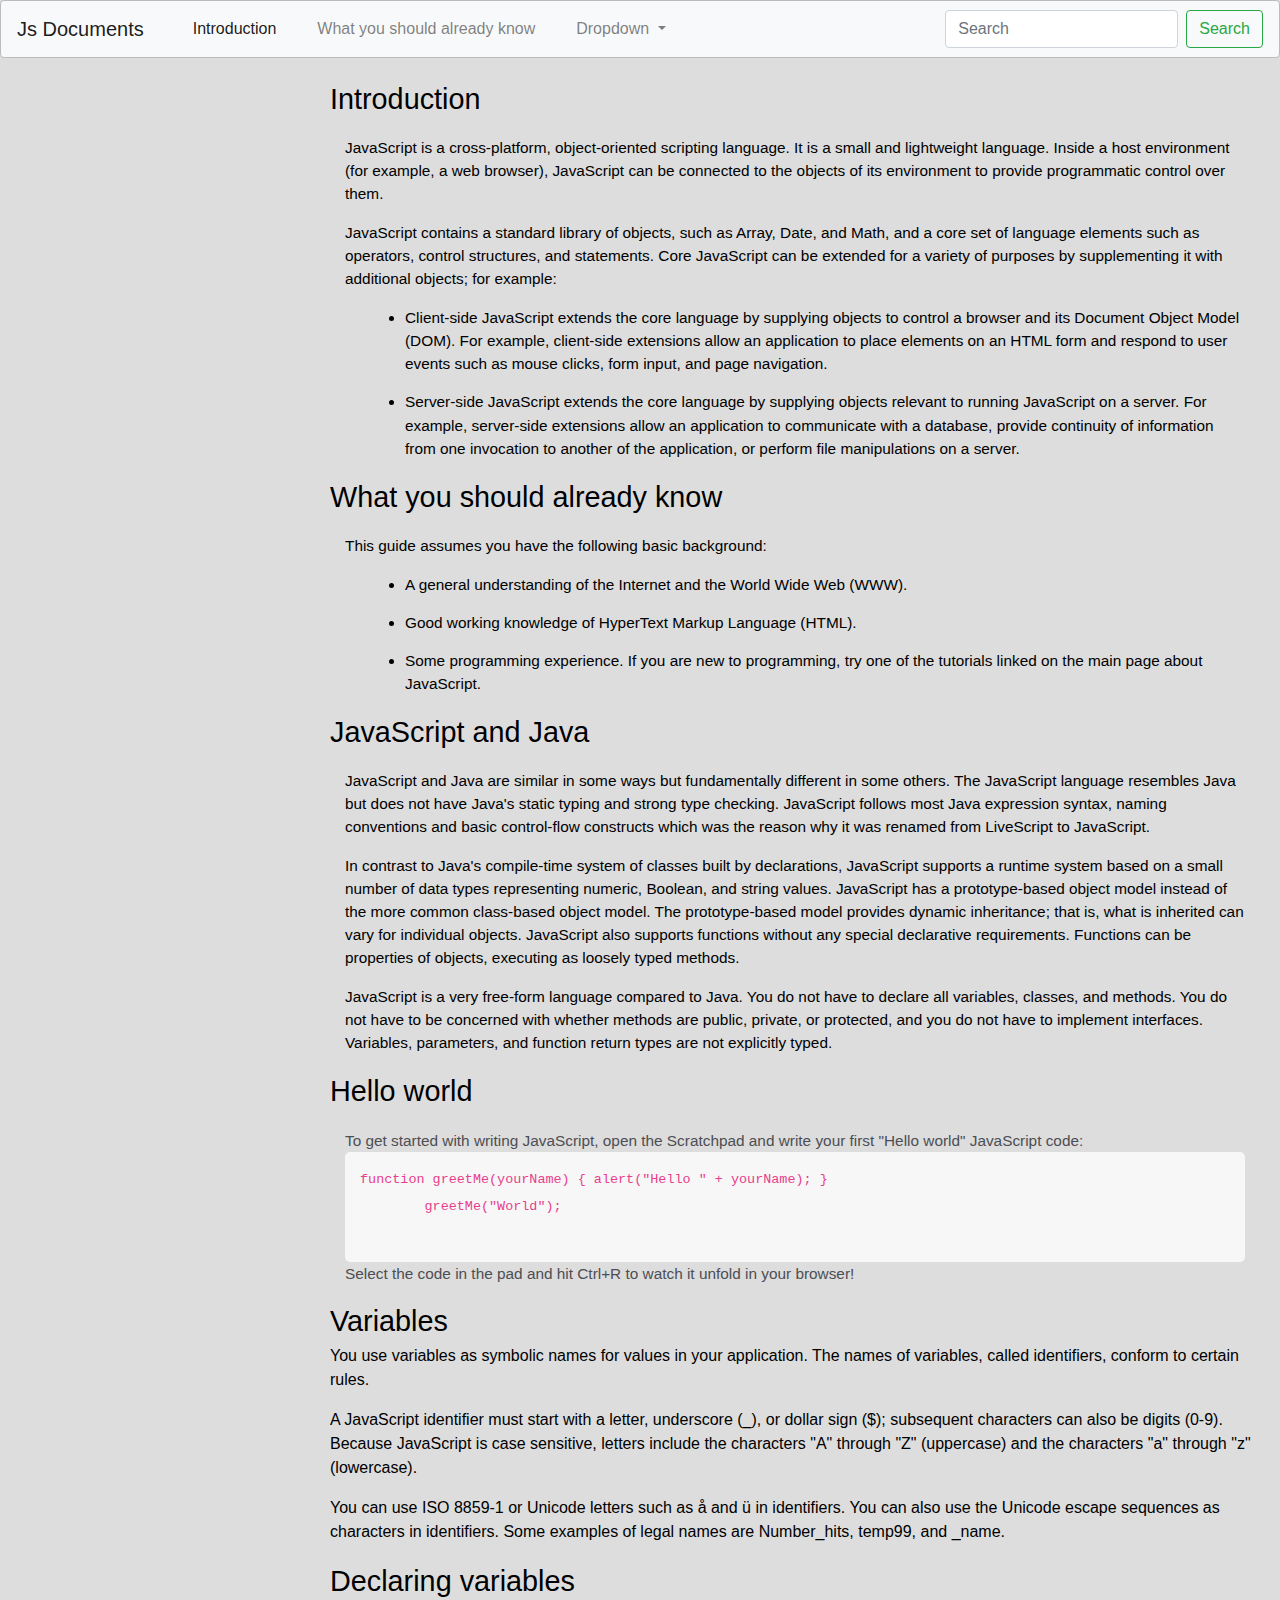
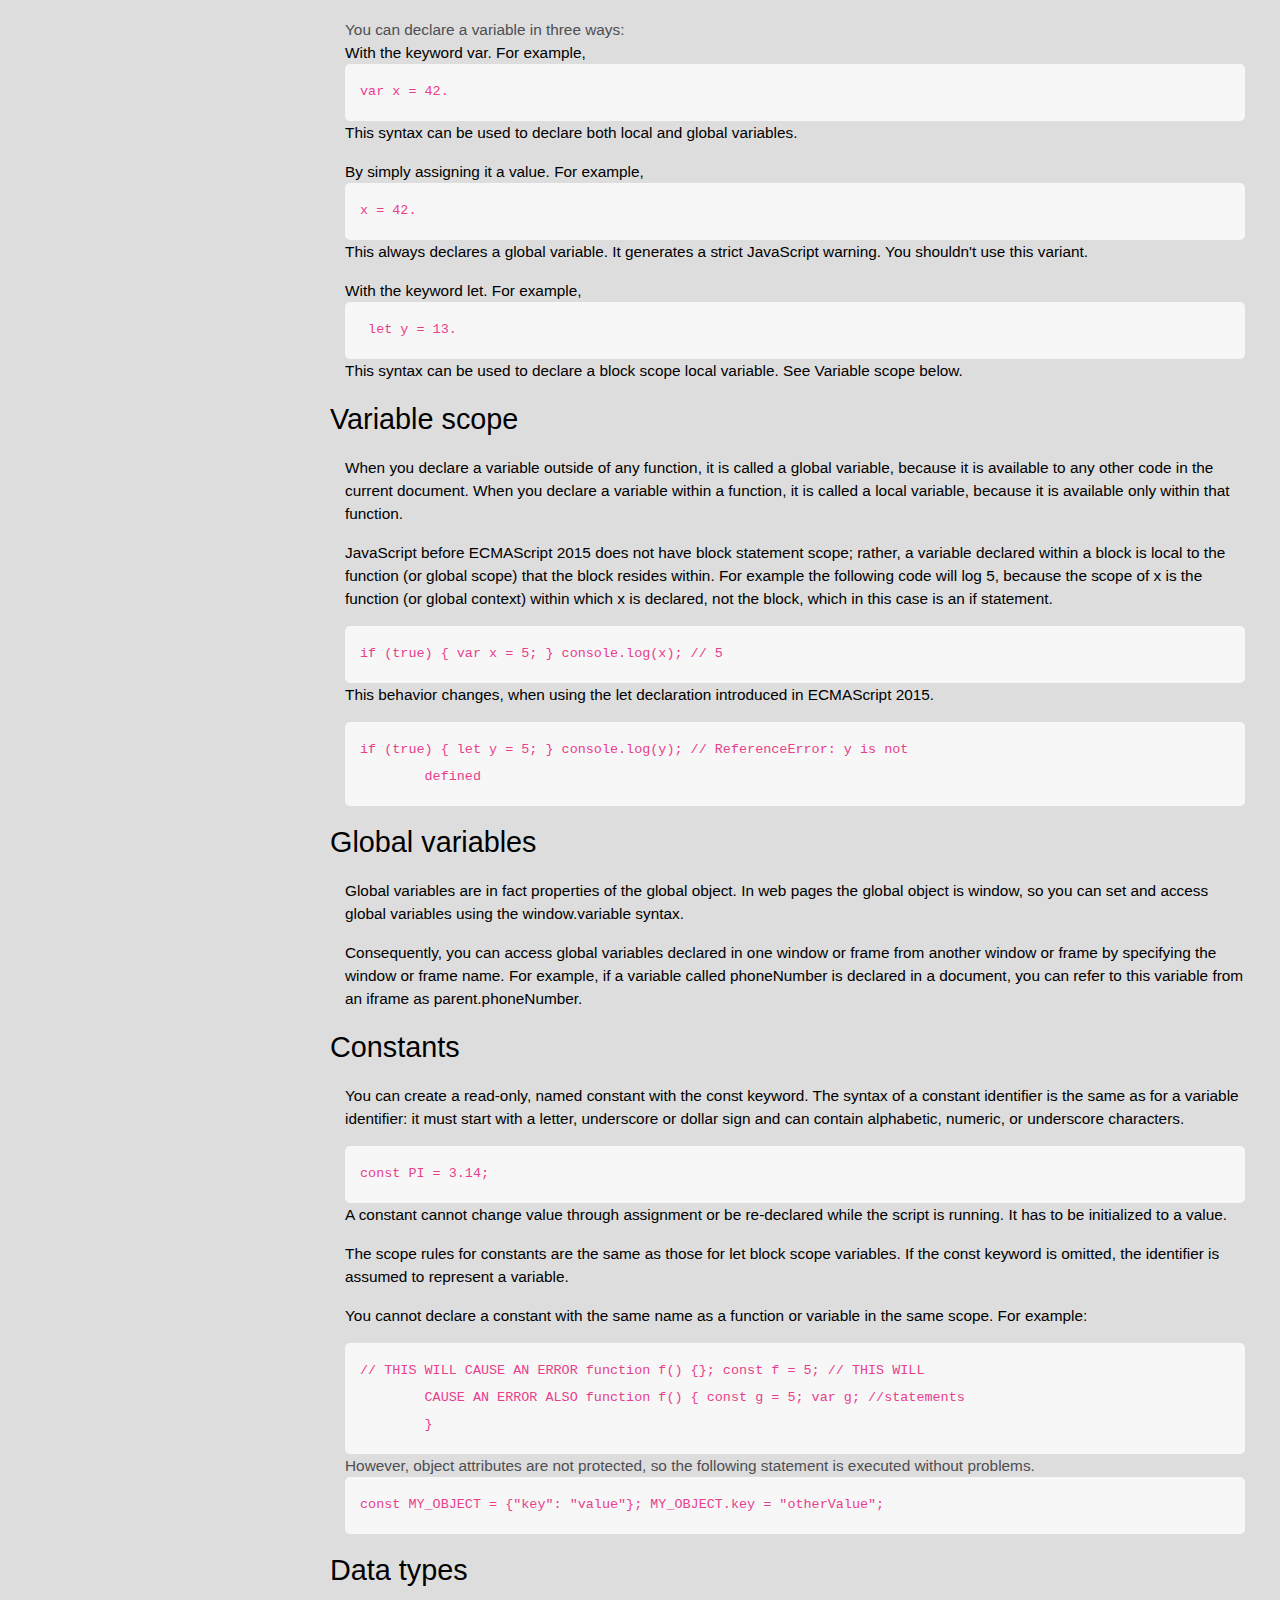
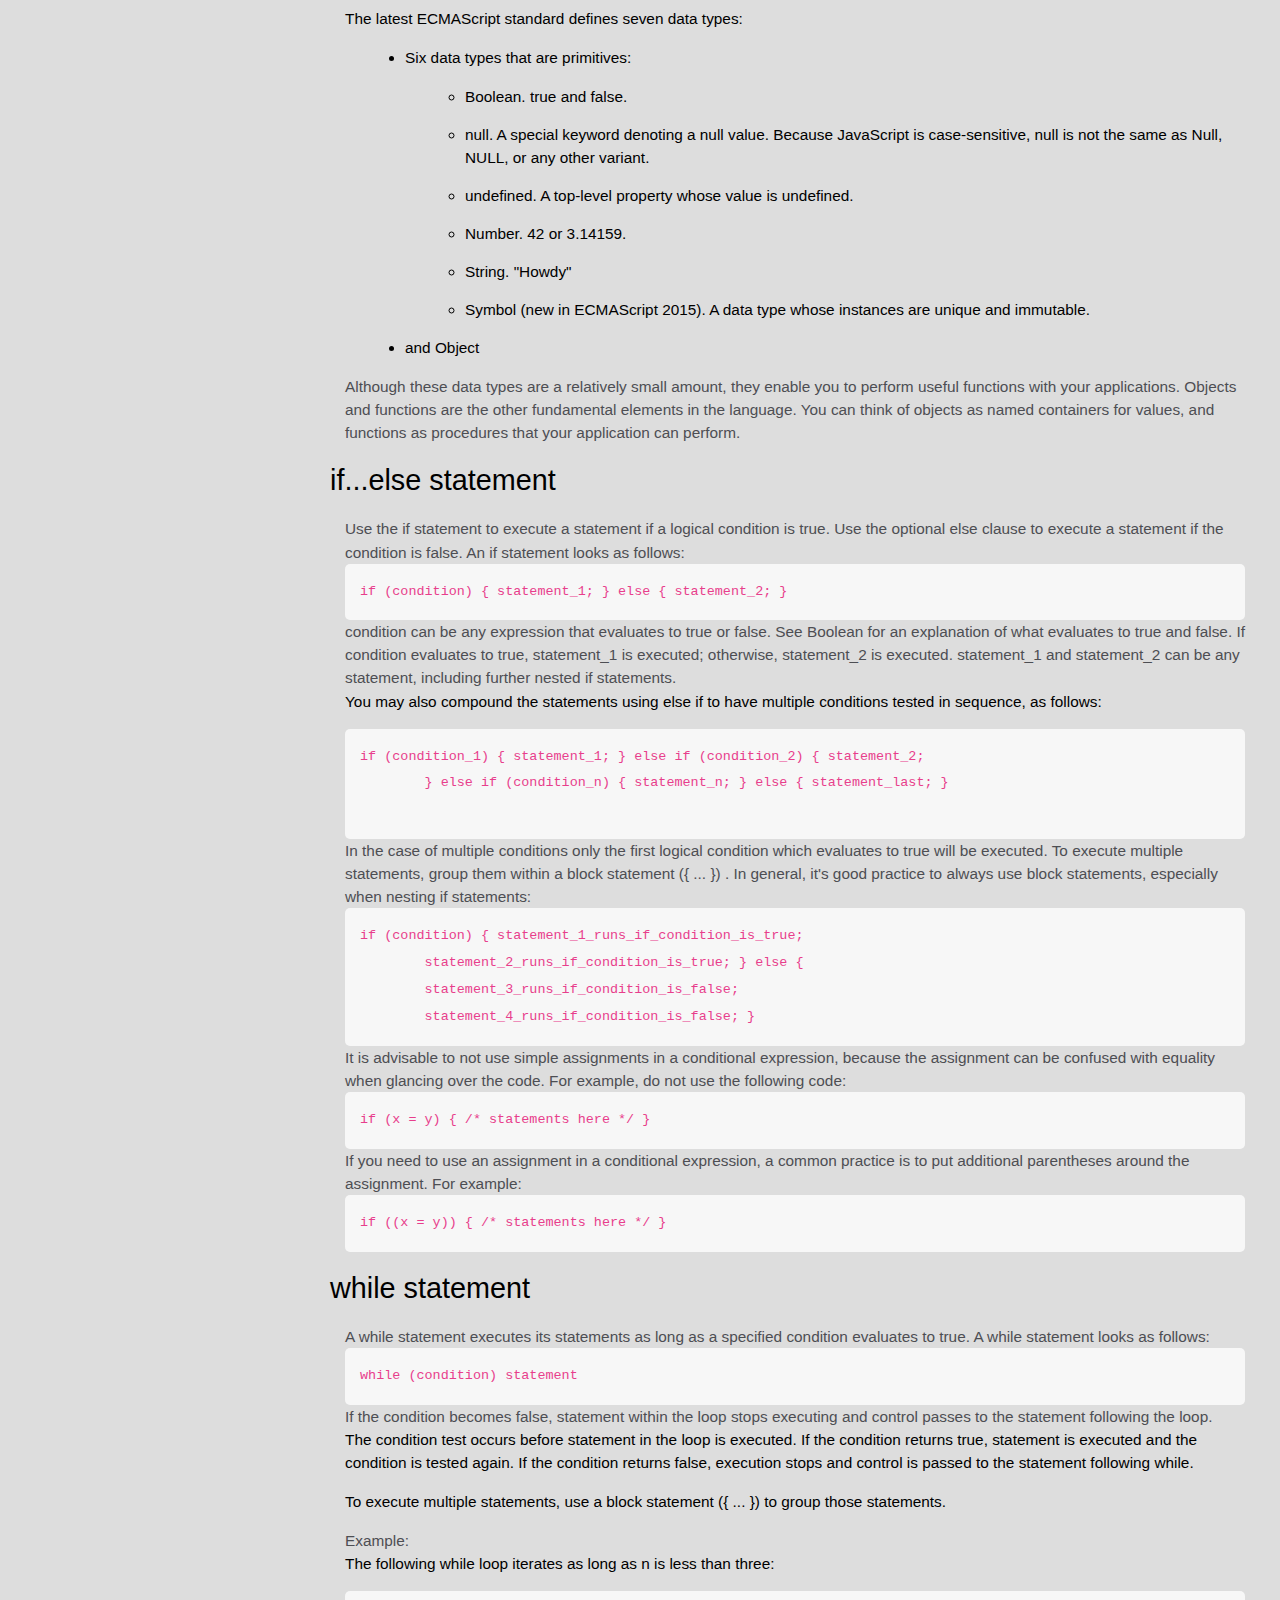
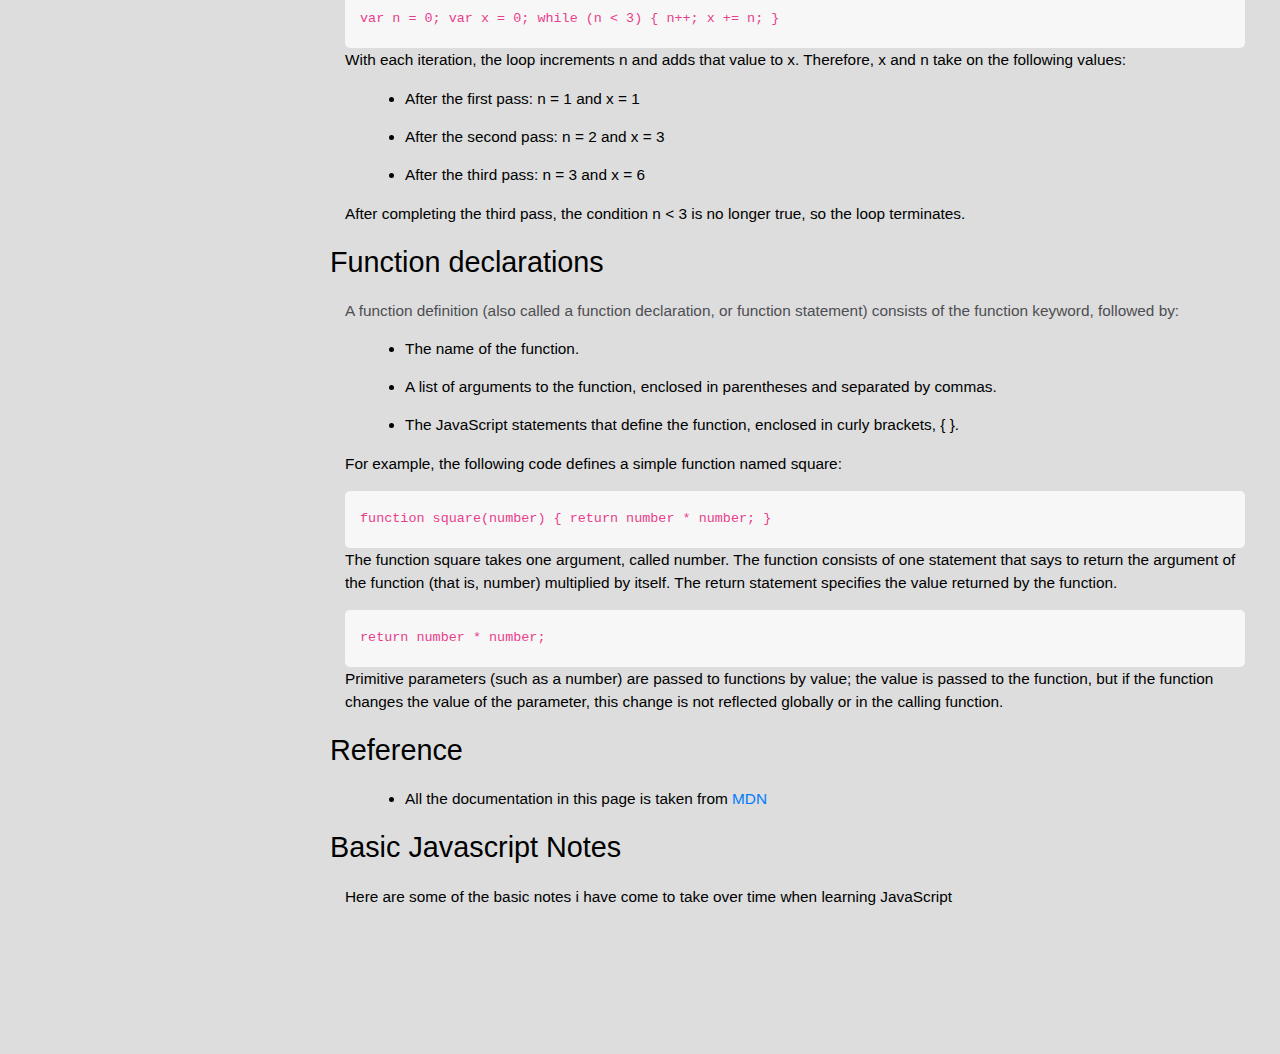
==== index.html @ ac992812 "Rename Jshtml.html to index.html" ====
<!DOCTYPE html>
<html>
<head>
	<title></title>
	
  <link rel="stylesheet" href="https://stackpath.bootstrapcdn.com/bootstrap/4.3.1/css/bootstrap.min.css" integrity="sha384-ggOyR0iXCbMQv3Xipma34MD+dH/1fQ784/j6cY/iJTQUOhcWr7x9JvoRxT2MZw1T" crossorigin="anonymous">
  <link rel="stylesheet" type="text/css" href="Jscss.css">
</head>
<body>
<nav class="navbar navbar-expand-lg navbar-light bg-light">
  <a class="navbar-brand" href="#">Js Documents</a>
  <button class="navbar-toggler" type="button" data-toggle="collapse" data-target="#navbarSupportedContent" aria-controls="navbarSupportedContent" aria-expanded="false" aria-label="Toggle navigation">
    <span class="navbar-toggler-icon"></span>
  </button>

  <div class="collapse navbar-collapse" id="navbarSupportedContent">
    <ul class="navbar-nav mr-auto">
      <li class="nav-item active">
        <a class="nav-link" href="#Introduction">Introduction <span class="sr-only">(current)</span></a>
      </li>
      <li class="nav-item">
        <a class="nav-link" href="#What_you_should_already_know">What you should already know</a>
      </li>
      <li class="nav-item dropdown">
        <a class="nav-link dropdown-toggle" href="#" id="navbarDropdown" role="button" data-toggle="dropdown" aria-haspopup="true" aria-expanded="false">
          Dropdown
        </a>
        <div class="dropdown-menu" aria-labelledby="navbarDropdown">
          <a class="nav-link" href="#JavaScript_and_Java">JavaScript and Java</a>
          <a class="nav-link" href="#Hello_world">Hello world</a>
          <a class="nav-link" href="#Variables">Variables</a>
          <a class="nav-link" href="#Declaring_variables">Declaring variables</a>
          <a class="nav-link" href="#Variable_scope">Variable scope</a>
          <a class="nav-link" href="#Global_variables">Global variables</a>
          <a class="nav-link" href="#Constants">Constants</a>
          <a class="nav-link" href="#Data_types">Data types</a>
          <a class="nav-link" href="#if...else_statement">if...else statement</a>
          <a class="nav-link" href="#while_statement">While statement</a>
          <a class="nav-link" href="#Function_declarations"
          >Function declarations</a
          >
          <a class="nav-link" href="#Reference">Reference</a>
          <div class="dropdown-divider"></div>
          <a class="dropdown-item" href="Js_Notes">Basic Js Notes</a>
        </div>
      </li>
      <!-- <li class="nav-item">
        <a class="nav-link disabled" href="#" tabindex="-1" aria-disabled="true">Disabled</a>
      </li> -->
    </ul>
    <form class="form-inline my-2 my-lg-0">
      <input class="form-control mr-sm-2" type="search" placeholder="Search" aria-label="Search">
      <button class="btn btn-outline-success my-2 my-sm-0" type="submit">Search</button>
    </form>
  </div>
</nav>
<main id="main-doc">
  <section class="main-section" id="Introduction">
    <header>Introduction</header>
    <article>
      <p>
        JavaScript is a cross-platform, object-oriented scripting language. It
        is a small and lightweight language. Inside a host environment (for
        example, a web browser), JavaScript can be connected to the objects of
        its environment to provide programmatic control over them.
      </p>

      <p>
        JavaScript contains a standard library of objects, such as Array, Date,
        and Math, and a core set of language elements such as operators, control
        structures, and statements. Core JavaScript can be extended for a
        variety of purposes by supplementing it with additional objects; for
        example:
      </p>
      <ul>
        <li>
          Client-side JavaScript extends the core language by supplying objects
          to control a browser and its Document Object Model (DOM). For example,
          client-side extensions allow an application to place elements on an
          HTML form and respond to user events such as mouse clicks, form input,
          and page navigation.
        </li>
        <li>
          Server-side JavaScript extends the core language by supplying objects
          relevant to running JavaScript on a server. For example, server-side
          extensions allow an application to communicate with a database,
          provide continuity of information from one invocation to another of
          the application, or perform file manipulations on a server.
        </li>
      </ul>
    </article>
  </section>
  <section class="main-section" id="What_you_should_already_know">
    <header>What you should already know</header>
    <article>
      <p>This guide assumes you have the following basic background:</p>

      <ul>
        <li>
          A general understanding of the Internet and the World Wide Web (WWW).
        </li>
        <li>Good working knowledge of HyperText Markup Language (HTML).</li>
        <li>
          Some programming experience. If you are new to programming, try one of
          the tutorials linked on the main page about JavaScript.
        </li>
      </ul>
    </article>
  </section>
  <section class="main-section" id="JavaScript_and_Java">
    <header>JavaScript and Java</header>
    <article>
      <p>
        JavaScript and Java are similar in some ways but fundamentally different
        in some others. The JavaScript language resembles Java but does not have
        Java's static typing and strong type checking. JavaScript follows most
        Java expression syntax, naming conventions and basic control-flow
        constructs which was the reason why it was renamed from LiveScript to
        JavaScript.
      </p>

      <p>
        In contrast to Java's compile-time system of classes built by
        declarations, JavaScript supports a runtime system based on a small
        number of data types representing numeric, Boolean, and string values.
        JavaScript has a prototype-based object model instead of the more common
        class-based object model. The prototype-based model provides dynamic
        inheritance; that is, what is inherited can vary for individual objects.
        JavaScript also supports functions without any special declarative
        requirements. Functions can be properties of objects, executing as
        loosely typed methods.
      </p>
      <p>
        JavaScript is a very free-form language compared to Java. You do not
        have to declare all variables, classes, and methods. You do not have to
        be concerned with whether methods are public, private, or protected, and
        you do not have to implement interfaces. Variables, parameters, and
        function return types are not explicitly typed.
      </p>
    </article>
  </section>
  <section class="main-section" id="Hello_world">
    <header>Hello world</header>
    <article>
      To get started with writing JavaScript, open the Scratchpad and write your
      first "Hello world" JavaScript code:
      <code
        >function greetMe(yourName) { alert("Hello " + yourName); }
        greetMe("World");
      </code>

      Select the code in the pad and hit Ctrl+R to watch it unfold in your
      browser!
    </article>
  </section>
  <section class="main-section" id="Variables">
    <header>Variables</header>
    <p>
      You use variables as symbolic names for values in your application. The
      names of variables, called identifiers, conform to certain rules.
    </p>
    <p>
      A JavaScript identifier must start with a letter, underscore (_), or
      dollar sign ($); subsequent characters can also be digits (0-9). Because
      JavaScript is case sensitive, letters include the characters "A" through
      "Z" (uppercase) and the characters "a" through "z" (lowercase).
    </p>
    <p>
      You can use ISO 8859-1 or Unicode letters such as å and ü in identifiers.
      You can also use the Unicode escape sequences as characters in
      identifiers. Some examples of legal names are Number_hits, temp99, and
      _name.
    </p>
  </section>
  <section class="main-section" id="Declaring_variables">
    <header>Declaring variables</header>
    <article>
      You can declare a variable in three ways:
      <p>
        With the keyword var. For example, <code>var x = 42.</code> This syntax
        can be used to declare both local and global variables.
      </p>
      <p>
        By simply assigning it a value. For example, <code>x = 42.</code> This
        always declares a global variable. It generates a strict JavaScript
        warning. You shouldn't use this variant.
      </p>
      <p>
        With the keyword let. For example,<code> let y = 13.</code> This syntax
        can be used to declare a block scope local variable. See Variable scope
        below.
      </p>
    </article>
  </section>
  <section class="main-section" id="Variable_scope">
    <header>Variable scope</header>
    <article>
      <p>
        When you declare a variable outside of any function, it is called a
        global variable, because it is available to any other code in the
        current document. When you declare a variable within a function, it is
        called a local variable, because it is available only within that
        function.
      </p>

      <p>
        JavaScript before ECMAScript 2015 does not have block statement scope;
        rather, a variable declared within a block is local to the function (or
        global scope) that the block resides within. For example the following
        code will log 5, because the scope of x is the function (or global
        context) within which x is declared, not the block, which in this case
        is an if statement.
      </p>
      <code>if (true) { var x = 5; } console.log(x); // 5</code>
      <p>
        This behavior changes, when using the let declaration introduced in
        ECMAScript 2015.
      </p>

      <code
        >if (true) { let y = 5; } console.log(y); // ReferenceError: y is not
        defined</code
      >
    </article>
  </section>
  <section class="main-section" id="Global_variables">
    <header>Global variables</header>
    <article>
      <p>
        Global variables are in fact properties of the global object. In web
        pages the global object is window, so you can set and access global
        variables using the window.variable syntax.
      </p>

      <p>
        Consequently, you can access global variables declared in one window or
        frame from another window or frame by specifying the window or frame
        name. For example, if a variable called phoneNumber is declared in a
        document, you can refer to this variable from an iframe as
        parent.phoneNumber.
      </p>
    </article>
  </section>
  <section class="main-section" id="Constants">
    <header>Constants</header>
    <article>
      <p>
        You can create a read-only, named constant with the const keyword. The
        syntax of a constant identifier is the same as for a variable
        identifier: it must start with a letter, underscore or dollar sign and
        can contain alphabetic, numeric, or underscore characters.
      </p>

      <code>const PI = 3.14;</code>
      <p>
        A constant cannot change value through assignment or be re-declared
        while the script is running. It has to be initialized to a value.
      </p>

      <p>
        The scope rules for constants are the same as those for let block scope
        variables. If the const keyword is omitted, the identifier is assumed to
        represent a variable.
      </p>

      <p>
        You cannot declare a constant with the same name as a function or
        variable in the same scope. For example:
      </p>

      <code
        >// THIS WILL CAUSE AN ERROR function f() {}; const f = 5; // THIS WILL
        CAUSE AN ERROR ALSO function f() { const g = 5; var g; //statements
        }</code
      >
      However, object attributes are not protected, so the following statement
      is executed without problems.
      <code
        >const MY_OBJECT = {"key": "value"}; MY_OBJECT.key = "otherValue";</code
      >
    </article>
  </section>
  <section class="main-section" id="Data_types">
    <header>Data types</header>
    <article>
      <p>The latest ECMAScript standard defines seven data types:</p>
      <ul>
        <li>
          <p>Six data types that are primitives:</p>
          <ul>
            <li>Boolean. true and false.</li>
            <li>
              null. A special keyword denoting a null value. Because JavaScript
              is case-sensitive, null is not the same as Null, NULL, or any
              other variant.
            </li>
            <li>undefined. A top-level property whose value is undefined.</li>
            <li>Number. 42 or 3.14159.</li>
            <li>String. "Howdy"</li>
            <li>
              Symbol (new in ECMAScript 2015). A data type whose instances are
              unique and immutable.
            </li>
          </ul>
        </li>

        <li>and Object</li>
      </ul>
      Although these data types are a relatively small amount, they enable you
      to perform useful functions with your applications. Objects and functions
      are the other fundamental elements in the language. You can think of
      objects as named containers for values, and functions as procedures that
      your application can perform.
    </article>
  </section>
  <section class="main-section" id="if...else_statement">
    <header>if...else statement</header>
    <article>
      Use the if statement to execute a statement if a logical condition is
      true. Use the optional else clause to execute a statement if the condition
      is false. An if statement looks as follows:

      <code>if (condition) { statement_1; } else { statement_2; }</code>
      condition can be any expression that evaluates to true or false. See
      Boolean for an explanation of what evaluates to true and false. If
      condition evaluates to true, statement_1 is executed; otherwise,
      statement_2 is executed. statement_1 and statement_2 can be any statement,
      including further nested if statements.
      <p>
        You may also compound the statements using else if to have multiple
        conditions tested in sequence, as follows:
      </p>
      <code
        >if (condition_1) { statement_1; } else if (condition_2) { statement_2;
        } else if (condition_n) { statement_n; } else { statement_last; }
      </code>
      In the case of multiple conditions only the first logical condition which
      evaluates to true will be executed. To execute multiple statements, group
      them within a block statement ({ ... }) . In general, it's good practice
      to always use block statements, especially when nesting if statements:

      <code
        >if (condition) { statement_1_runs_if_condition_is_true;
        statement_2_runs_if_condition_is_true; } else {
        statement_3_runs_if_condition_is_false;
        statement_4_runs_if_condition_is_false; }</code
      >
      It is advisable to not use simple assignments in a conditional expression,
      because the assignment can be confused with equality when glancing over
      the code. For example, do not use the following code:
      <code>if (x = y) { /* statements here */ }</code> If you need to use an
      assignment in a conditional expression, a common practice is to put
      additional parentheses around the assignment. For example:

      <code>if ((x = y)) { /* statements here */ }</code>
    </article>
  </section>
  <section class="main-section" id="while_statement">
    <header>while statement</header>
    <article>
      A while statement executes its statements as long as a specified condition
      evaluates to true. A while statement looks as follows:

      <code>while (condition) statement</code> If the condition becomes false,
      statement within the loop stops executing and control passes to the
      statement following the loop.

      <p>
        The condition test occurs before statement in the loop is executed. If
        the condition returns true, statement is executed and the condition is
        tested again. If the condition returns false, execution stops and
        control is passed to the statement following while.
      </p>

      <p>
        To execute multiple statements, use a block statement ({ ... }) to group
        those statements.
      </p>

      Example:

      <p>The following while loop iterates as long as n is less than three:</p>

      <code>var n = 0; var x = 0; while (n &lt; 3) { n++; x += n; }</code>
      <p>
        With each iteration, the loop increments n and adds that value to x.
        Therefore, x and n take on the following values:
      </p>

      <ul>
        <li>After the first pass: n = 1 and x = 1</li>
        <li>After the second pass: n = 2 and x = 3</li>
        <li>After the third pass: n = 3 and x = 6</li>
      </ul>
      <p>
        After completing the third pass, the condition n &lt; 3 is no longer
        true, so the loop terminates.
      </p>
    </article>
  </section>
  <section class="main-section" id="Function_declarations">
    <header>Function declarations</header>
    <article>
      A function definition (also called a function declaration, or function
      statement) consists of the function keyword, followed by:

      <ul>
        <li>The name of the function.</li>
        <li>
          A list of arguments to the function, enclosed in parentheses and
          separated by commas.
        </li>
        <li>
          The JavaScript statements that define the function, enclosed in curly
          brackets, { }.
        </li>
      </ul>
      <p>
        For example, the following code defines a simple function named square:
      </p>

      <code>function square(number) { return number * number; }</code>
      <p>
        The function square takes one argument, called number. The function
        consists of one statement that says to return the argument of the
        function (that is, number) multiplied by itself. The return statement
        specifies the value returned by the function.
      </p>
      <code>return number * number;</code>
      <p>
        Primitive parameters (such as a number) are passed to functions by
        value; the value is passed to the function, but if the function changes
        the value of the parameter, this change is not reflected globally or in
        the calling function.
      </p>
    </article>
  </section>
  <section class="main-section" id="Reference">
    <header>Reference</header>
    <article>
      <ul>
        <li>
          All the documentation in this page is taken from
          <a
            href="https://developer.mozilla.org/en-US/docs/Web/JavaScript/Guide"
            target="_blank"
            >MDN</a
          >
        </li>
      </ul>
    </article>
  </section>
  <section class="main-section" id="Js_Notes">
    <header>Basic Javascript Notes</header>
    <article>
      <p>Here are some of the basic notes i have come to take over time when learning JavaScript</p>
      <!-- <code>JAVASCRIPT TYPES

1. Number
     // examples:
         2
         2+3=5
         2*3=6
         2/1=2
         (2*3)+3=9
         10%5=0
         5%10=5

2. String
     // examples:
         "Hello"
         "Hello " + "There"

3. Boolean
   // true or false
     // examples:
         3 > 2; true
         3 < 1; false
         5 >= 5; true
         5 <= 5; true
         3 === 3; true
         3 === 4; false
         3 !== 3; false
         3 !== 4; true

4. Undefined
    // when nothing is asigned to a variable.

5. Null
  // just means the object is nullObj. there's nothing in that object

// 6. Symbol (new in ECMAScript 6)

7. Object
  // exapmple:
    var user = {
      name: "Bobo",
      hobby: "Sleep",
      age: 45,
      isMarried: true,
    };
  // to grab different parts of the "object" we do "user."
  // this grabs the name "Bobo"
  user.name

  // this grabs the age "45"
  user.age

  // this will add "sport" to the user's bio we originally created
  user.sport = "Soccer";

  // can also change different things with in the "obeject" like
  user.isMarried = false;

JAVASCRIPT COMPARISONS
// not equal to
!==
// equal to
===
// greater than or equal to
>=
// less than or equal to
<=
// less than
<
// greater than
>

JAVASCRIPT VARIABLES

1. var
   // examples:
      var fullName=Bahati;
        fullName;
            Bahati
      var a = 35;
        a;
          35
      var fist= prompt("enter first number");
      var second= prompt("enter second number");
      var sum= Number(first) + Number(second);
      alert(sum);
      var firtName= "Bahati";
      var lastName= "Alfani";
      var fullName= firstName + " " + lastName;

// 2. let (new in ECMAScript 6)
// 3. const (new in ECMASscript 6)

JAVASCRIPT CONDITIONALS

1. if:
   // example:
    var name="bahati";
      if (name === "Bahati"){
      alert("hi bahati");
   }

2. else:
 // example:
 // the variable name is "Bahati" so this "if" statement will not execut but go to the next line of "else" statement.
    if (name === "Jeff"){
   alert("Hi Jeff");
  } else {
    alert("mmmmm I Don't Know You")
  }

3. else if:
// example:
// this will execut the "else if" statement cause the variable is still "Bahati". 
    if (name === "Billy"){
     alert("Hi Billy");
    } else if (name === "Bahati"){
      alert("Hi Bahati");
    } else{
      alert("Still Don't Know You Bro");
    }

// EXCERCISE:
// This car will only let you drive if you are over 18.
      // IF they say they are below 18, respond with:
    var userAge = prompt("How Old Are You");
       if(userAge < 18){
       alert("Sorry, too young");
      // IF they say they are 18, respond with:
      } else if(userAge <= 18){
        alert("Congrats, You can Drive");
      // IF they say they are over 18, respond with:
       }else if (userAge > 18){
        alert("Power to you my guy.")
       }

      OR 

    var age = prompt("What is your age?");

    if (Number(age) < 18) {
      alert("Sorry, you are too yound to drive this car. Powering off");
    } else if (Number(age) <= 18) {
      alert("Powering On. Enjoy the ride!");
    } else if (Number(age) < 18) {
      alert("Congratulations on your first year of driving. Enjoy the ride!");
    }

// 4. ternary operator
// 5. switch

JAVASCRIPT LOGICAL OPERATORS

1. &&:
// example 
// this symbol && means "and" 
     if (firstName === "Bahati" && lastName === "Alfani"){
      alert("Hello Bahati Alfani");
     }

2. ||:
// example
// this Symbol || means "or"
    if (name === "Bahati" || name === "Billy"){
     alert("Hi Bahati or Billy");
    }

3. !:
// example
// this symbol "!" means "not" it will execut because remember the variable name is "Bahati"
// so this is saying "if not name not Billy execut code"
     if (!(name === "Billy")){
     alert("HI Billy");
     }

JAVASCRIPT FUNCTIONS

1. var a = function name() {}
  // example
  // this is a function expression
  // When a "function" doesn't have a "name" say like with this example, it's called an "Anonymous Fynction"
    var sayBye = function(){
      console.log("Bye");
    }
    sayBye();

2. function name() {}
  // example1
  // this is a fuction declaration
    function sayHello(){
      console.log("Hello");
    }
    sayHello();
  // example2
  // the "song" name makes it easer so that anytime you wanna change the "sing" function, you dont have to rewrite the whole could all over again.
  // with this you can customize the "sing" anytime.
  function sing(song){
    console.log(song);
  }
  sing("hello");
  sing("is it me your looking for?");


3. return
  // example
    function multiply(a, b){
      // this is a expression
      return a * b;
    }
    multiply(5, 10);
  // example2
    function multiply(a, b){
      if (a > 5 || b > 10){
        return "that's too hard"
      } else {
        return a * b
      }
    }
    multiply(5, 10);
  // example
    function multiply(a, b){
        return a * b
    }
    // here we add an "alert".
    alert(multiply(5, 10));
  // example
    function multiply(a, b){
        return a * b
    }
    // here we add a "variable" name called "total"
    var total = multiply(5, 10);
    alert(total);

// 4. () => (new in ECMAScript 6):

JAVASCRIPT DATA STRUCTURES

1. array
  // example(string):
  // in computer science  we count starting from "0" and so on, so "console.log" will print out "lion" because we asked for the second variable in the "list".
    var string = ["tiger", "bear", "lion", "zibra"];
       console.log(string[2]);

    // example2(number):
    // will give me the number "2"
      var number = [1,2,3,4,5];
      console.log(number[1]);

    // example3(boolean):
    // will give me "true"

      var booleans = [false, true, false, false, true];
      console.log(booleans[4]);

    // example4(function):
      var functionList = [function apple(){
        console.log("apple");
      }];

    // example5(mixedAll):
    // this is not advised to mix Arrays of different parts.
      var mixedList = ["king", 5, undefined, true, function apple(){
        console.log("lion")
      }];

    // example6(arrays):
    // in this we are accessing the "0" array which is ["tiger", "bear", "lion", "zibra"] and in side of that we want the the "2" array which is a lion
      var list = [["tiger", "bear", "lion", "zibra"]];
      console.log(list[0][2]);

    // example7:
      var string = ["tiger", "bear", "lion", "zibra"];
       console.log(string[2]);

       // this will "shift" the original array ["tiger", "bear", "lion", "zibra"] to the right, removing tiger
       list.shift();

       // this will "pop" "zibra" out of the original array
       list.pop();

       // this will add one string named "deer" to the original array string.
       list.push("deer");

       // this will "sort" all your arrays in alphabetical order.
       list.sort();

       // this will reverses the order of the "string" in an array.
       list.reverse();

       // this will add to your original array, but it won't stay permanently because we never assigned it a variable
       list.concat(["fox", "snake"]);
       // to add it to the original "string" array
       var myList = ["bear", "lion", "deer"];
       var myNewList = myList.concat(["fox", "snake"]);

2. object
  // exapmple:
    var user = {
      name: "Bobo",
      hobby: "Sleep",
      age: 45,
      isMarried: true,
      spelling: ["school", "vacation", "hospital"],
      sleep: function(){
        console.log("ZZZZZZZZZZZ");
      }
    };
  // to grab different parts of the "object" we do "user."
  // this grabs the name "Bobo"
  user.name

  // this grabs the age "45"
  user.age

  // this will add "sport" to the user's bio we originally created
  user.sport = "Soccer";

  // can also change different things with in the "obeject" like
  user.isMarried = false;

  // will give me the "array" of "hospital".
  user.spelling[2];

  // gives me the "function" of "sleep".
  user.sleep();

JAVASCRIPT LOOPING

1. for
  // example
    var todo = ["sleep", "homework", "brush", "eat"]
    // this will add "!" at the end of every "todo" variable
    for (var i=0; i < todo.length; i++) {
      todo[i] = todo[i] + "!"
  }
2. while
  // example1
  // it will count from "0" to "10"
    var count = 0;
    while (count < 10){
      console.log(count);
      count++;
  }
  // example2
  // it will count backwards starting from "10"
    var count = 10;
    while(count > 0){
      console.log(count);
      count--;
  }
3. do
  // example1
    var countOne = 0;
    do {
      console.log(countOne);
      countOne++;
    } while (countOne < 10);

  // example2
  // unlike the "while" loop, the "do while" loop checks the condition after running the commend
    var countOne = 10;
    do {
      console.log(countOne);
      countOne--;
    } while (countOne > 0);

4. forEach (new in ECMAScript 5)
  // exapmple
    var todo = ["sleep", "homework", "brush", "eat"]
    todo.forEach(function(todo){
      console.log(todo + "!");
    })

JAVASCRIPT KEYWORDS

// just be careful you don't name your word and your variables this way.
1. break
2. case
3. class
4. const
5. continue
6. debugger
7. default
8. delete
9. do
10. else
11. export
12. extends
13. finally
14. for
15. function
16. if
17. import
18. in
19. instanceof
20. new
21. return
22. super
23. switch
24. this
25. throw
26. try
27. typeof
28. var
29. void
30. while
31. with
32. yield

JAVASCRIPT EXCERCISE

// excercise1:
/ EXCERCISE:
// This car will only let you drive if you are over 18.
      // IF they say they are below 18, respond with:
    var userAge = prompt("How Old Are You");
       if(userAge < 18){
       alert("Sorry, too young");
      // IF they say they are 18, respond with:
      } else if(userAge <= 18){
        alert("Congrats, You can Drive");
      // IF they say they are over 18, respond with:
       }else if (userAge > 18){
        alert("Power to you my guy.")

// excercise2:
// this is a besic login that won't work unless you have all the parts correct. if your password and username is wrong, it won't let you sign in
var database = [
  {
    username: "bahati",
    password: "secret"

  },
  {
    username: "jessica",
    password: "people"

  },
  {
    username: "bobo",
    password: "alpha"

  }
];

var newsFeed = [ 
  {
    username: "alfani",
    timeline: "I wanna go to sleep"
  },
  {
    username: "julie",
    timeline: "This shit hard to learn"
  }
];

// this lets you know if your password or username is correct before letting you enter
function isUserValid(username, password){
  for (i = 0; i < database.length; i++){
    if (database[i].username === username &&
      database[i].password === password){
      return true;
    }
  }
  return false;
}

function signIn(username, password){
  if (isUserValid(username, password)){
    console.log(newsFeed);
  } else {
    alert("Incorrect username or password")
  }
}
// this "prompt" pops up and you have to fill in the information before it can let you view the content
var userNamePrompt = prompt("What's your username?");
var passwordPrompt = prompt("What's your password?");


// this runs the "function", giving you the "newsFeed"
signIn(userNamePrompt, passwordPrompt);</code> -->
    </article>
  </section>
</main>
<script src="https://code.jquery.com/jquery-3.3.1.slim.min.js" integrity="sha384-q8i/X+965DzO0rT7abK41JStQIAqVgRVzpbzo5smXKp4YfRvH+8abtTE1Pi6jizo" crossorigin="anonymous"></script>
<script src="https://cdnjs.cloudflare.com/ajax/libs/popper.js/1.14.7/umd/popper.min.js" integrity="sha384-UO2eT0CpHqdSJQ6hJty5KVphtPhzWj9WO1clHTMGa3JDZwrnQq4sF86dIHNDz0W1" crossorigin="anonymous"></script>
<script src="https://stackpath.bootstrapcdn.com/bootstrap/4.3.1/js/bootstrap.min.js" integrity="sha384-JjSmVgyd0p3pXB1rRibZUAYoIIy6OrQ6VrjIEaFf/nJGzIxFDsf4x0xIM+B07jRM" crossorigin="anonymous"></script>
</body>
</html>
---- Jscss.css ----
html,
body {
  min-width: 290px;
  color: #4d4e53;
  background-color: #dddddd;
  font-family: "Open Sans", Arial, sans-serif;
  line-height: 1.5;
}

#navbar {
  position: absolute;
  min-width: 290px;
  top: 0px;
  left: 0px;
  width: 300px;
  height: 100%;
  border-right: solid;
  border-color: rgba(0, 22, 22, 0.4);*/
}

header {
  color: black;
  margin: 10px;
  text-align: center;
  font-size: 1.8em;
  font-weight: thin;
}

#main-doc header {
  text-align: left;
  margin: 0px;
}

/*#navbar ul {
  height: 88%;
  padding: 0;
  overflow-y: auto;
  overflow-x: hidden;
}

.navbar li {
  color: #4d4e53;
  border-top: 1px;
  list-style: none;
  position: relative;
  width: 100%;
}

.navbar a {
  display: block;
  padding: 10px 30px;
  color: #4d4e53;
  text-decoration: none;
  cursor: pointer;
}
*/
#main-doc {
  position: relative;
  margin-left: 310px;
  padding: 20px;
  margin-bottom: 110px;
}

section article {
  color: #4d4e53;
  margin: 15px;
  font-size: 0.96em;
}

section li {
  margin: 15px 0px 0px 20px;
}

code {
  display: block;
  text-align: left;
  white-space: pre;
  position: relative;
  word-break: normal;
  word-wrap: normal;
  line-height: 2;
  background-color: #f7f7f7;
  padding: 15px;
  margin: 0px;
  border-radius: 5px;
}

@media only screen and (max-width: 815px) {
  /* For mobile phones: */
  #navbar ul {
    border: 1px solid;
    height: 207px;
  }

 /* #navbar {
    background-color: white;
    position: absolute;
    top: 0;
    padding: 0;
    margin: 0;
    width: 100%;
    max-height: 275px;
    border: none;
    z-index: 1;
    border-bottom: 2px solid;
  }*/

  #main-doc {
    position: relative;
    margin-left: 0px;
    margin-top: 27px;
  }
}

@media only screen and (max-width: 400px) {
  #main-doc {
    margin-left: -10px;
  }

  code {
    margin-left: -20px;
    width: 100%;
    padding: 15px;
    padding-left: 10px;
    padding-right: 45px;
    min-width: 233px;
  }
}

.nav-link {
  margin-left: 25px;
}

 .navbar:hover {
    -webkit-box-shadow:rgba(0,0,0,0.8) 0px 5px 15px, inset rgba(0,0,0,0.15) 0px -10px 20px;
    -moz-box-shadow:rgba(0,0,0,0.8) 0px 5px 15px, inset rgba(0,0,0,0.15) 0px -10px 20px;
    -o-box-shadow:rgba(0,0,0,0.8) 0px 5px 15px, inset rgba(0,0,0,0.15) 0px -10px 20px;
    box-shadow:rgba(0,0,0,0.8) 0px 5px 15px, inset rgba(0,0,0,0.15) 0px -10px 20px;
}
.navbar {
    cursor:pointer;
    color:#FFF;
    border-radius:4px;
    border:1px solid #bbb;
    transition: all 0.3s linear;
}
p {
  color: black;
}

li {
  color: black;
}
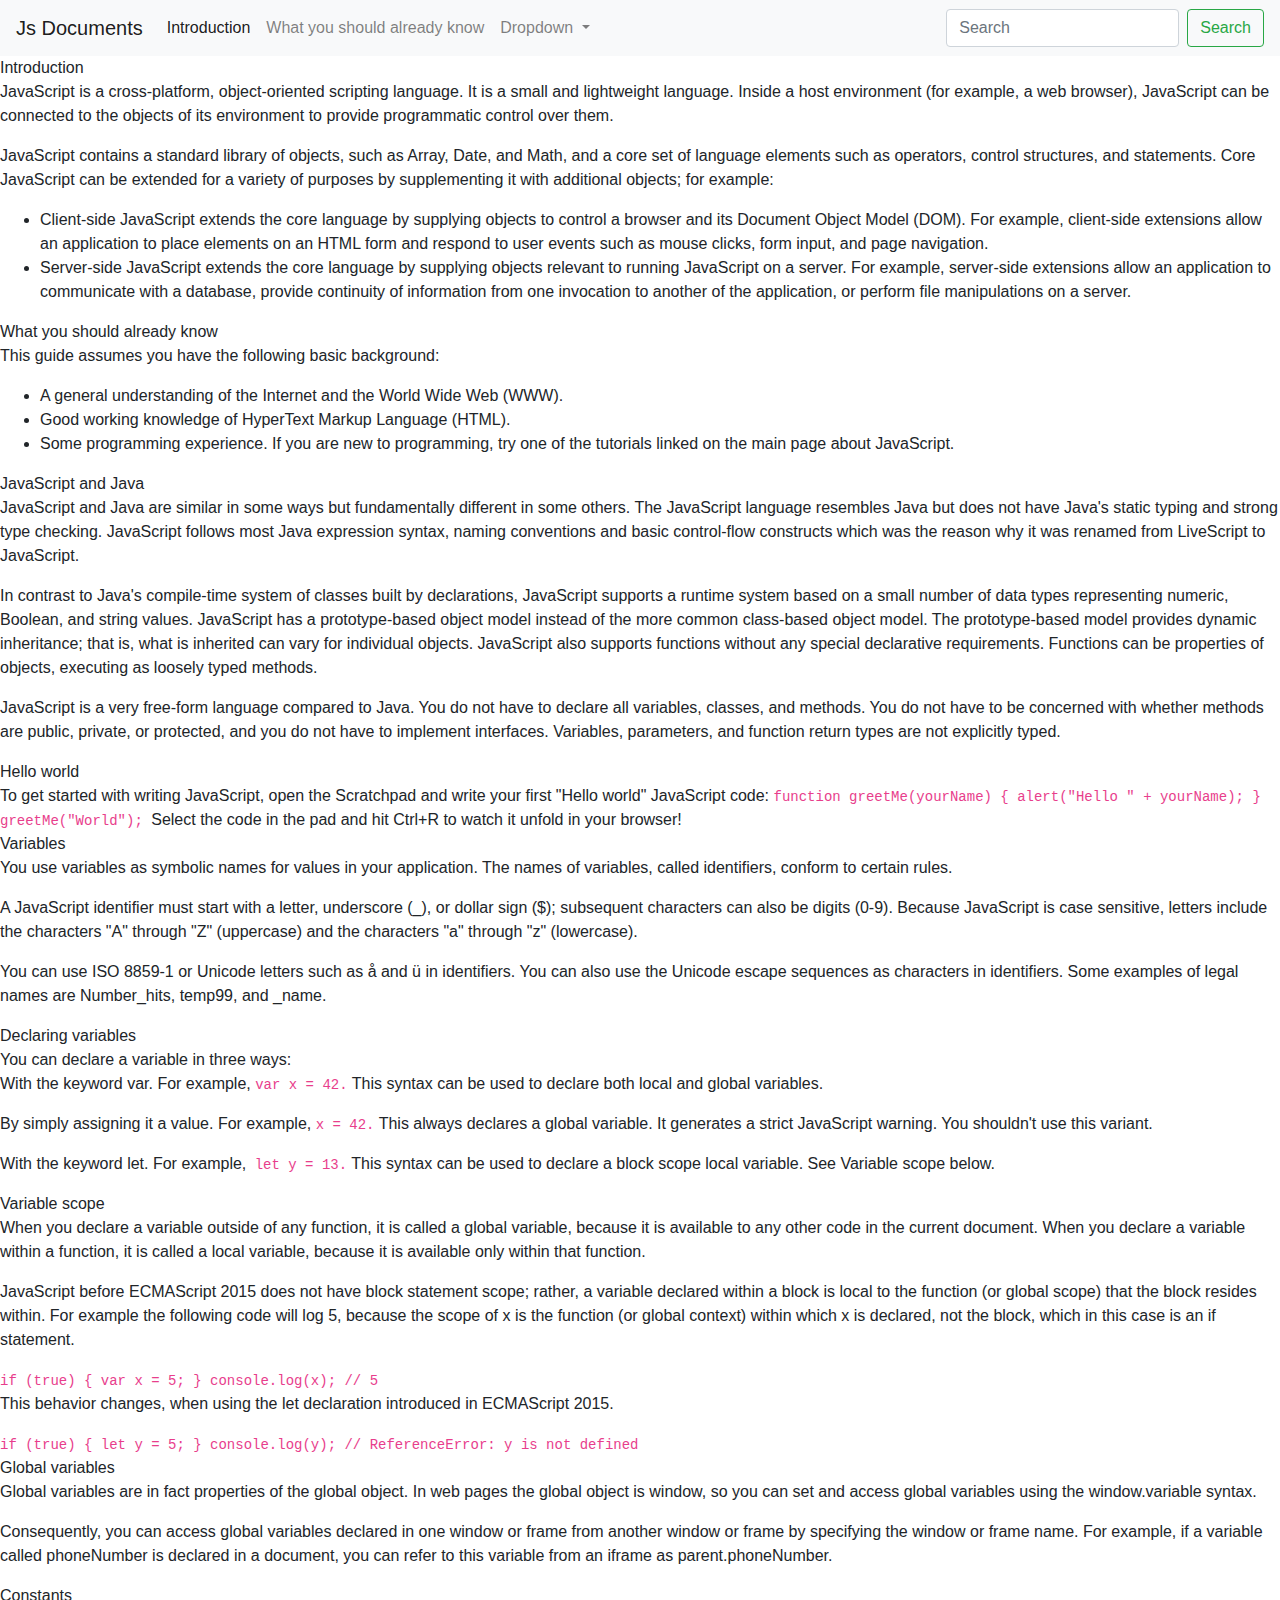
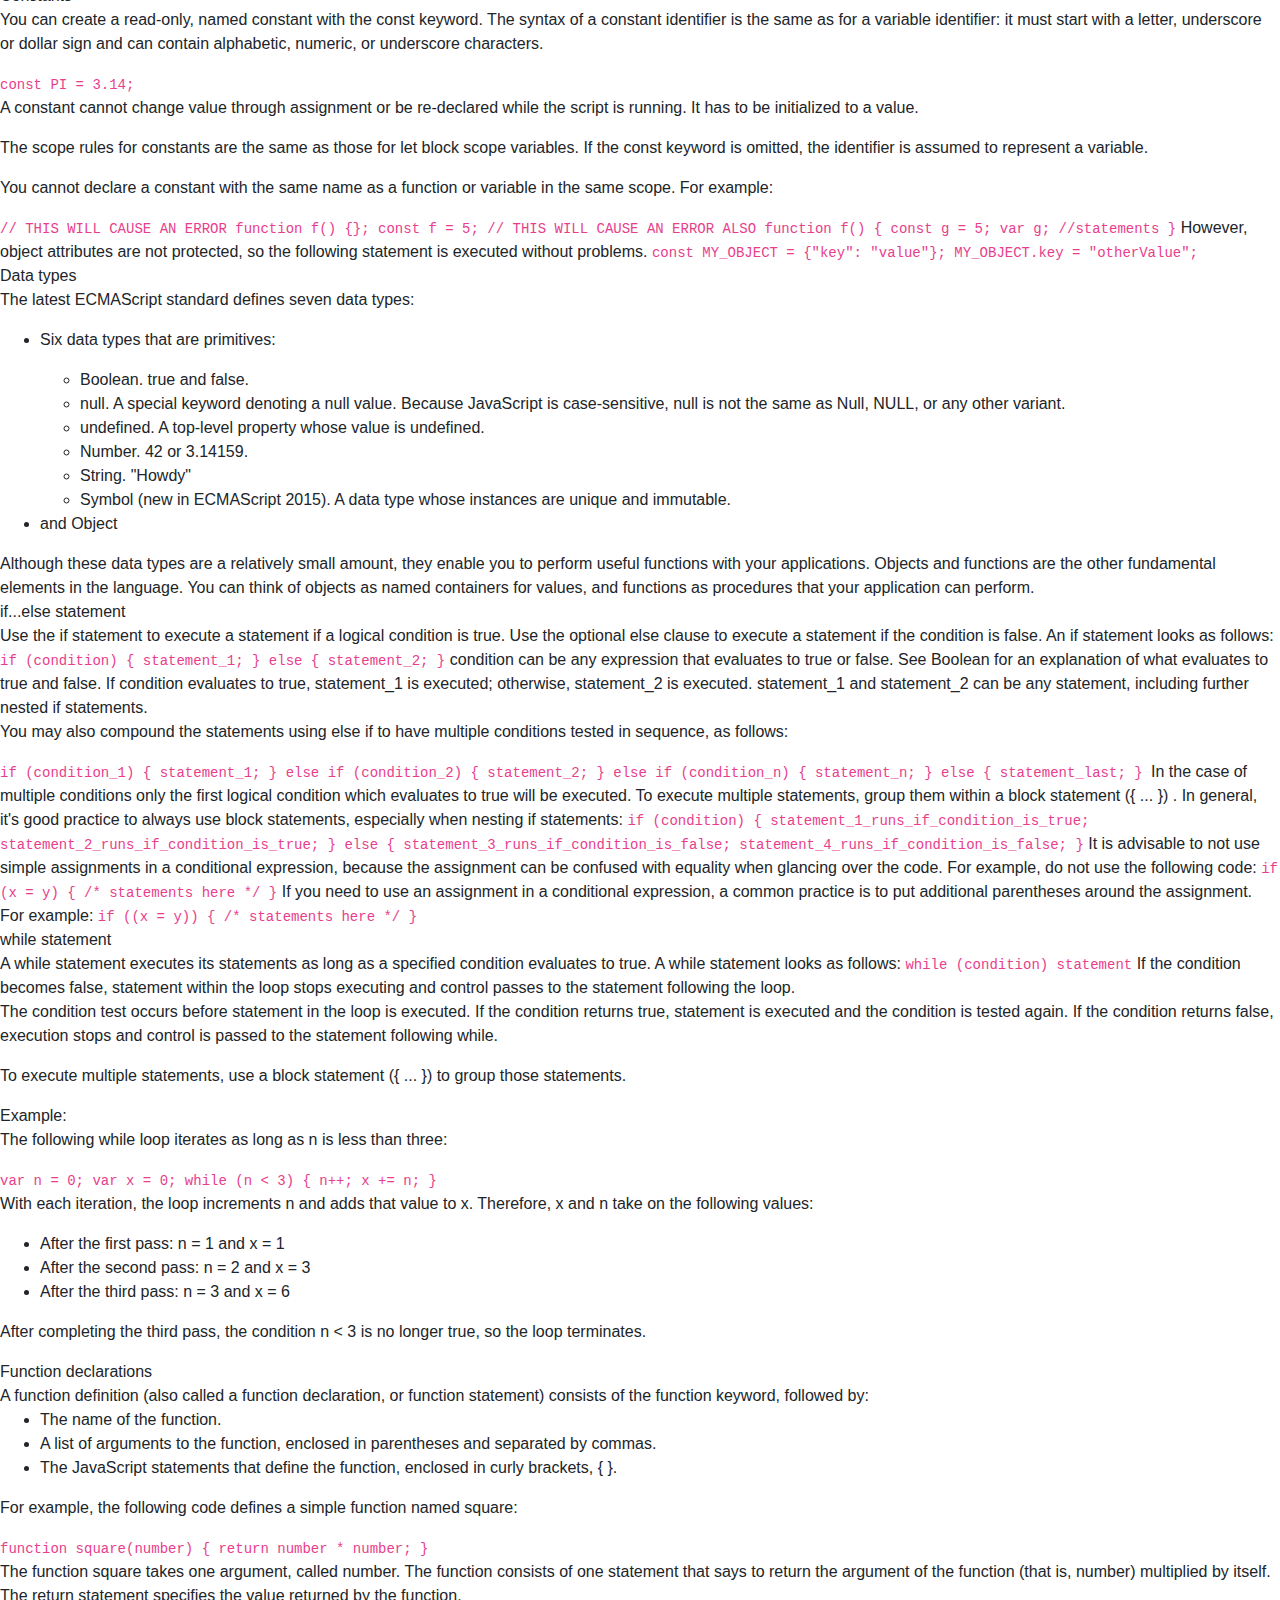
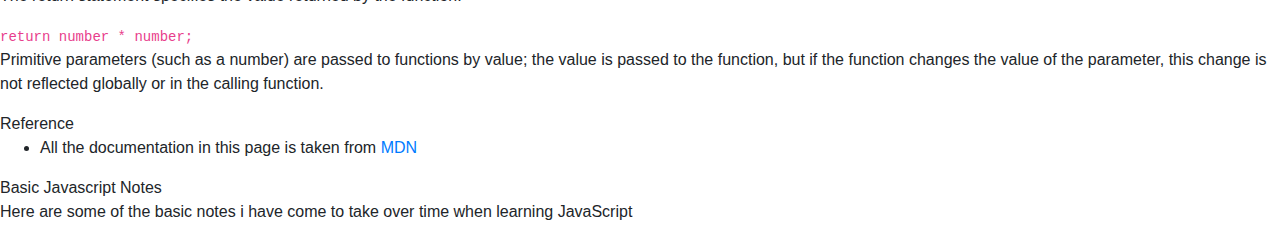
==== commit b60f557b: "Update index.html" ====
--- a/index.html
+++ b/index.html
@@ -4,7 +4,7 @@
 	<title></title>
 	
   <link rel="stylesheet" href="https://stackpath.bootstrapcdn.com/bootstrap/4.3.1/css/bootstrap.min.css" integrity="sha384-ggOyR0iXCbMQv3Xipma34MD+dH/1fQ784/j6cY/iJTQUOhcWr7x9JvoRxT2MZw1T" crossorigin="anonymous">
-  <link rel="stylesheet" type="text/css" href="Jscss.css">
+  <link rel="stylesheet" type="text/css" href="css/style.css">
 </head>
 <body>
 <nav class="navbar navbar-expand-lg navbar-light bg-light">
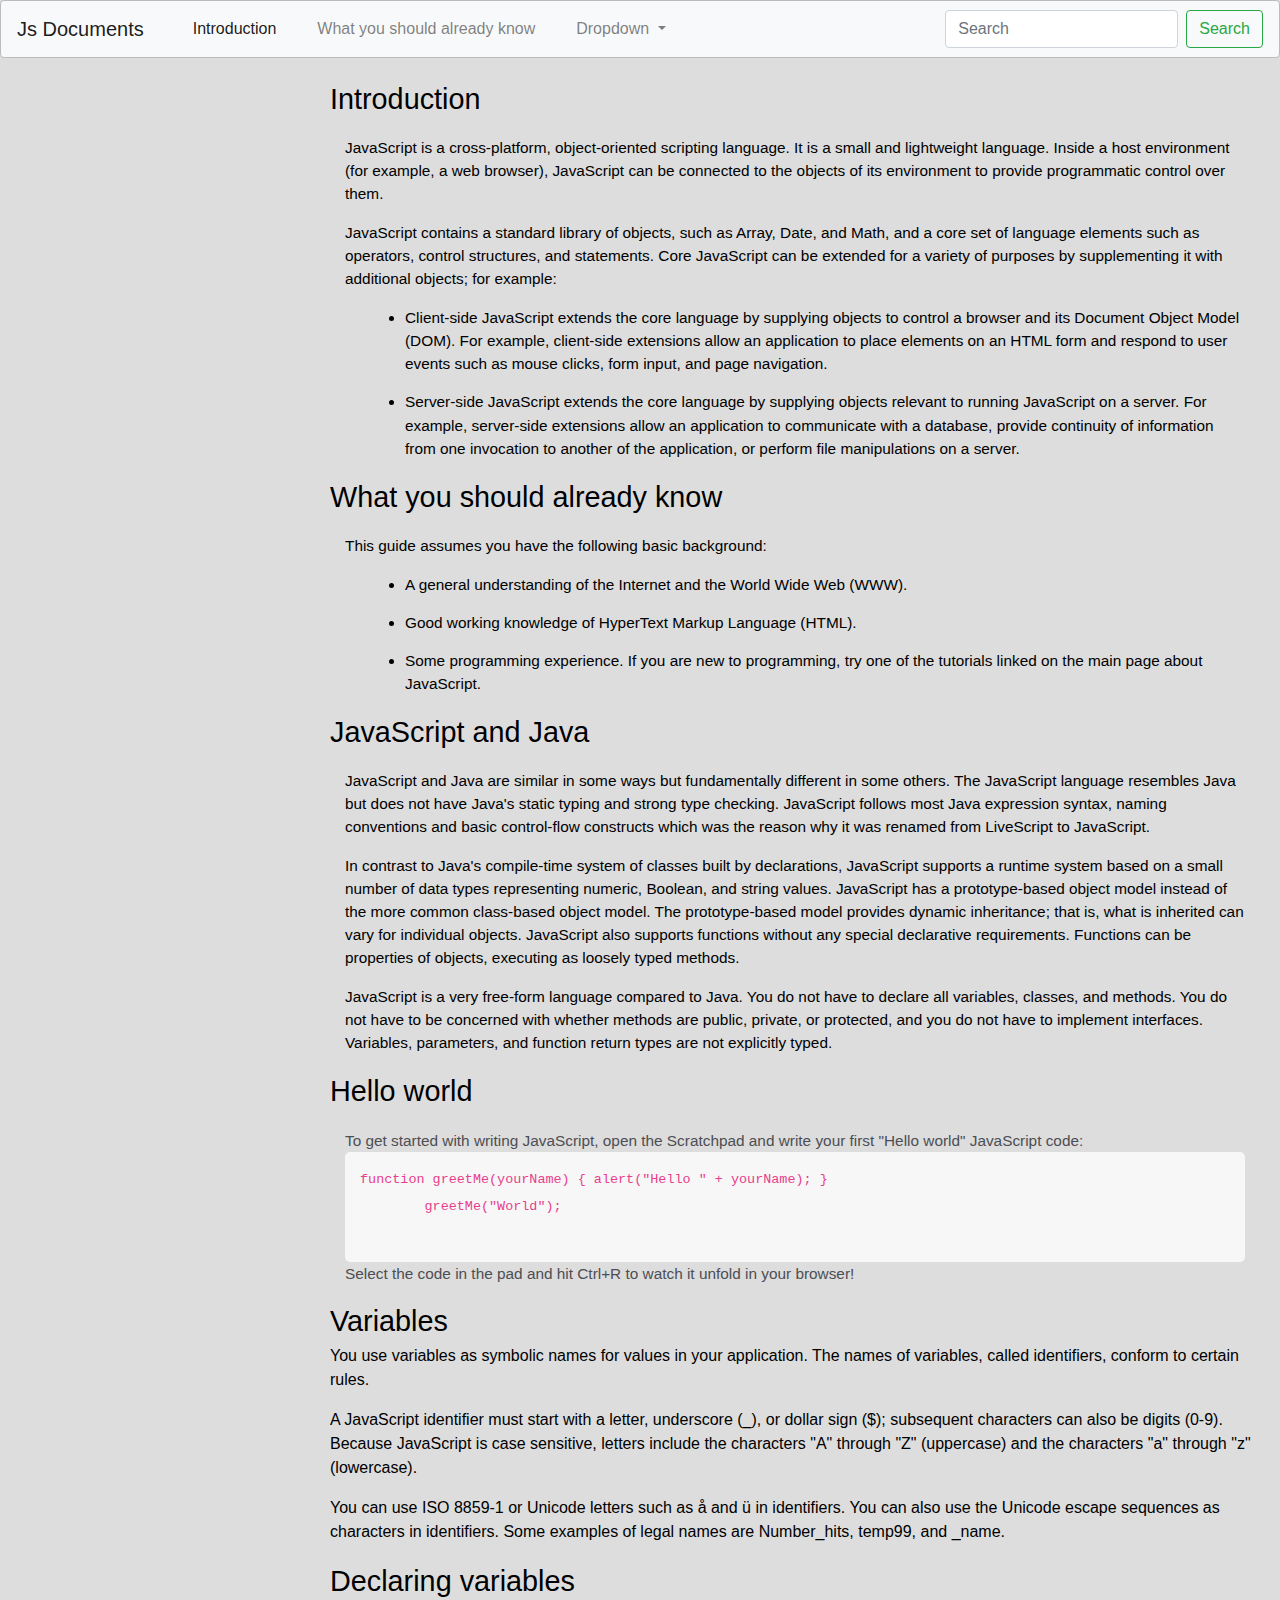
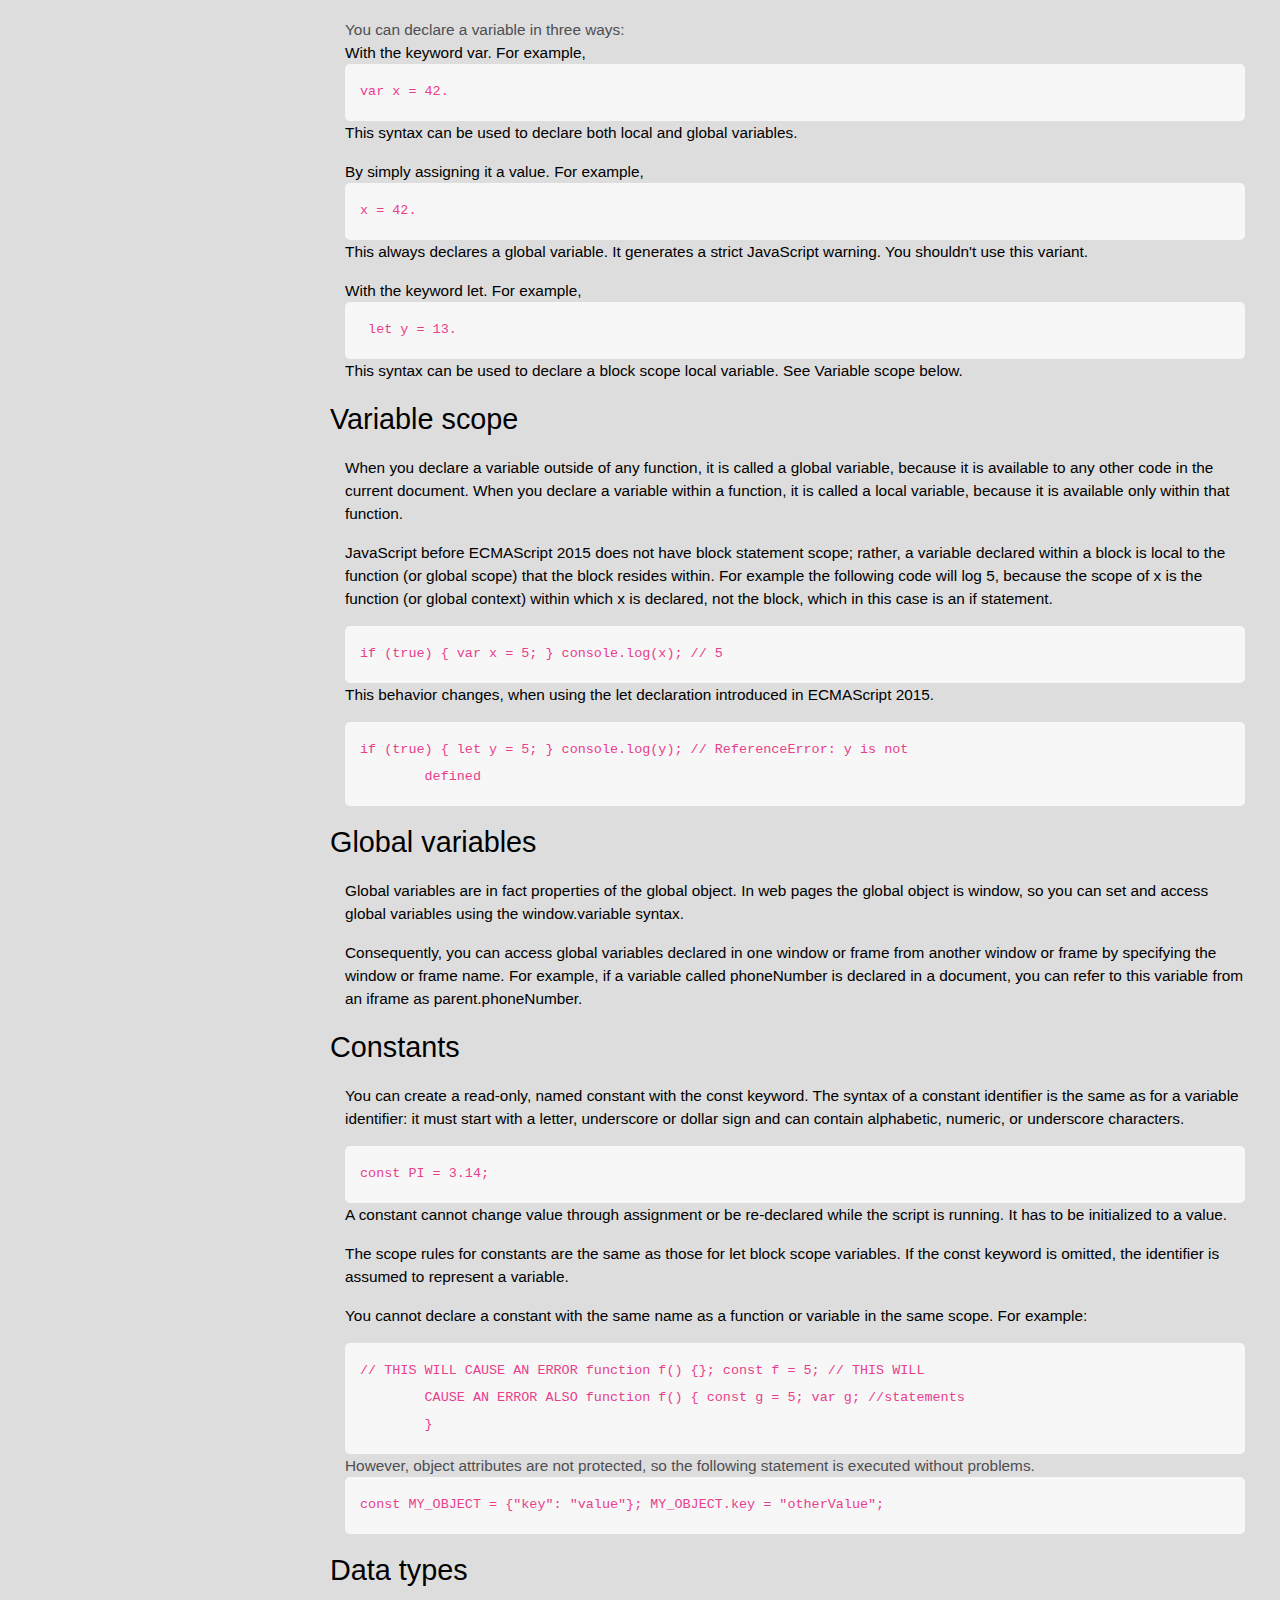
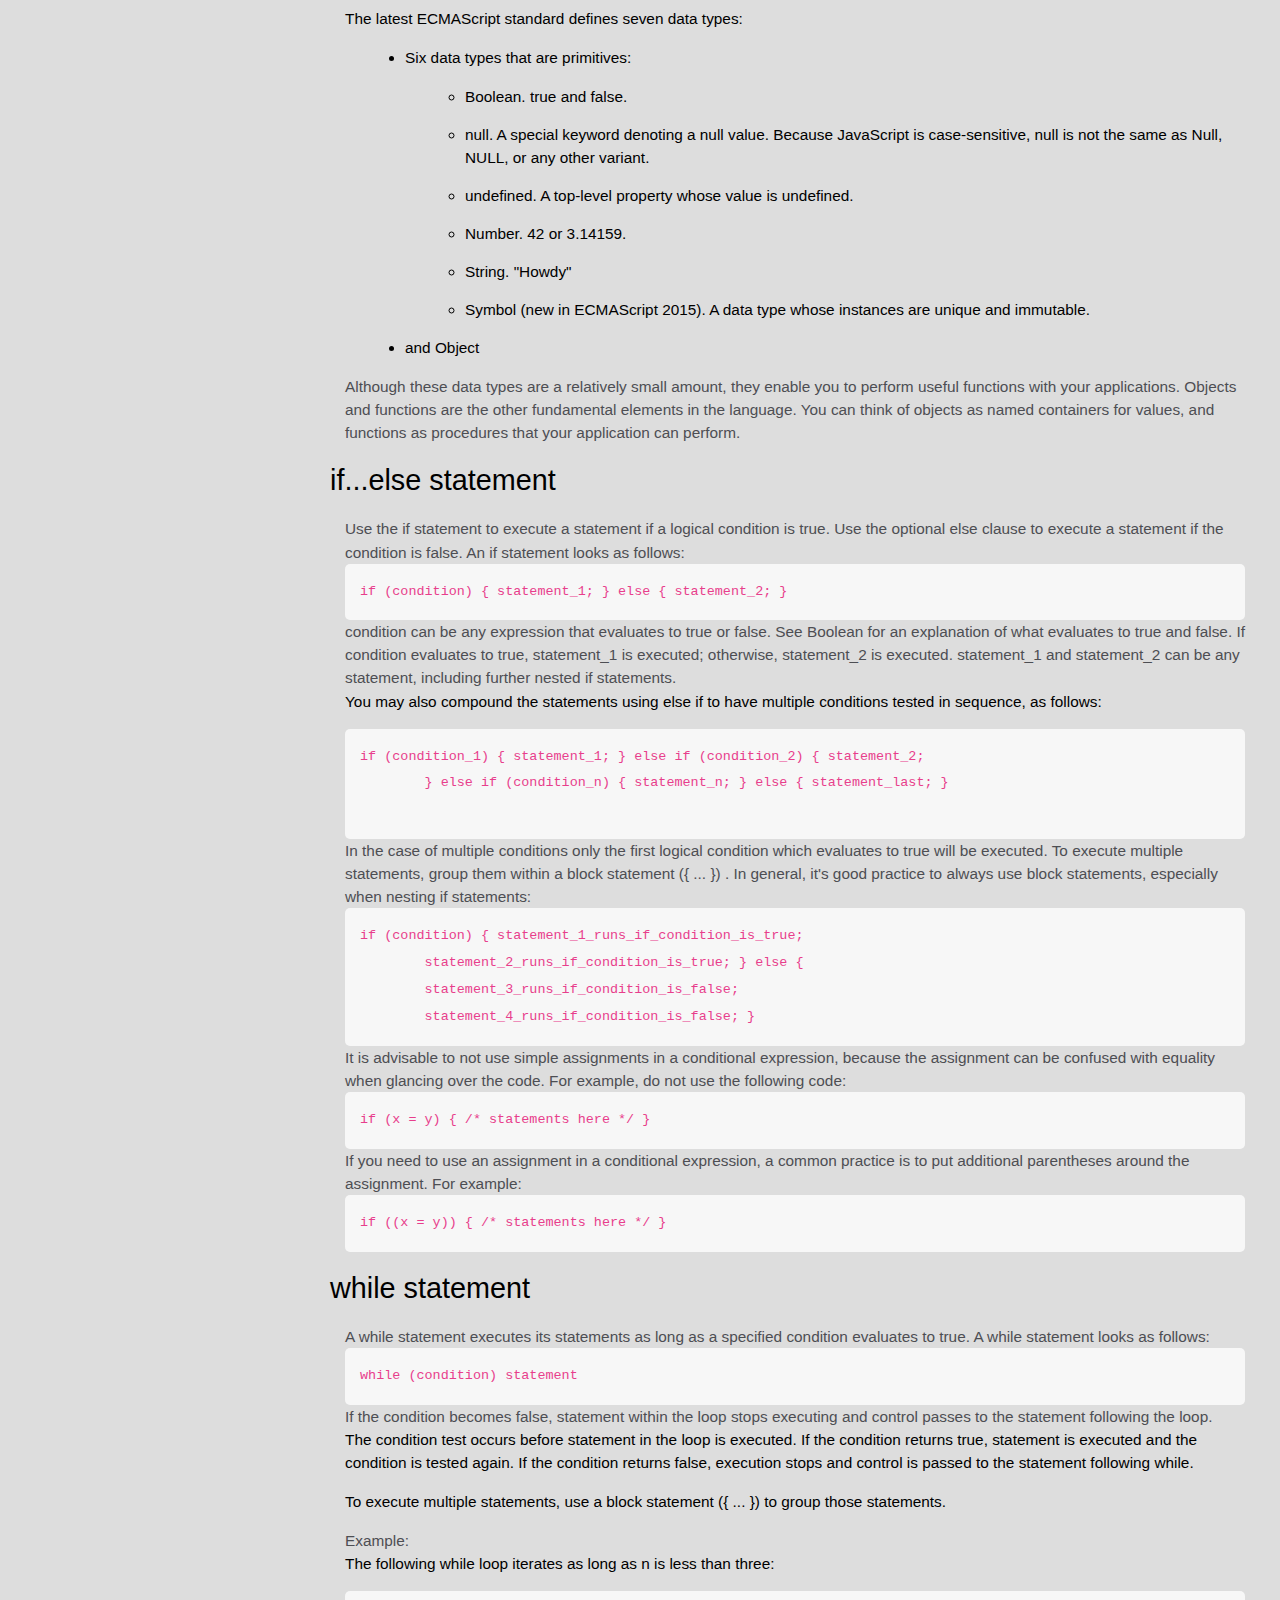
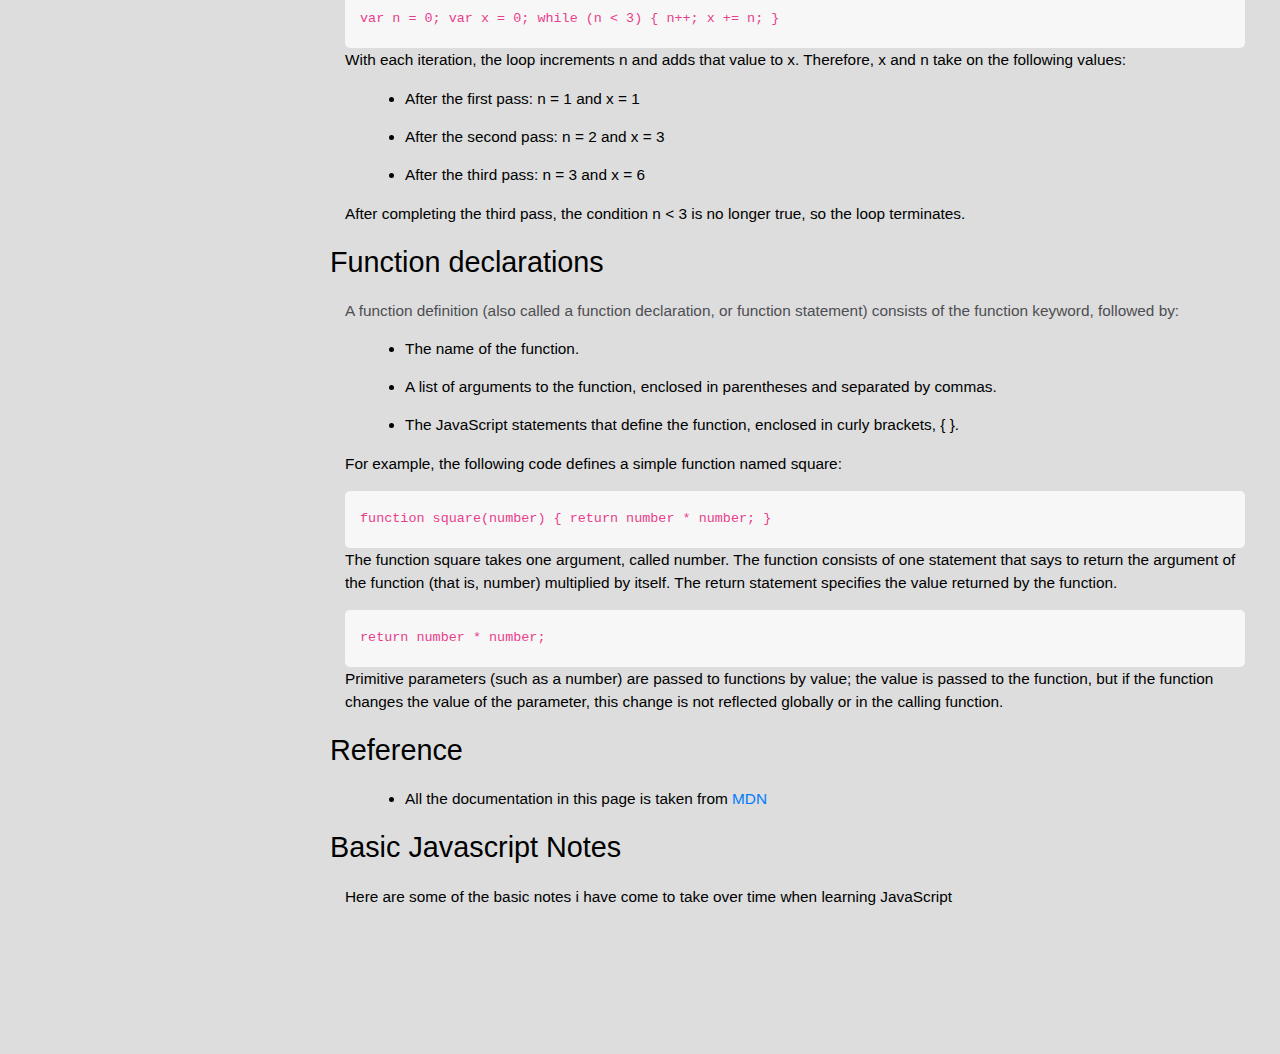
==== commit 96430d7b: "Update index.html" ====
--- a/index.html
+++ b/index.html
@@ -4,7 +4,7 @@
 	<title></title>
 	
   <link rel="stylesheet" href="https://stackpath.bootstrapcdn.com/bootstrap/4.3.1/css/bootstrap.min.css" integrity="sha384-ggOyR0iXCbMQv3Xipma34MD+dH/1fQ784/j6cY/iJTQUOhcWr7x9JvoRxT2MZw1T" crossorigin="anonymous">
-  <link rel="stylesheet" type="text/css" href="css/style.css">
+  <link rel="stylesheet" type="text/css" href="style.css">
 </head>
 <body>
 <nav class="navbar navbar-expand-lg navbar-light bg-light">
--- a/style.css
+++ b/style.css
@@ -0,0 +1,119 @@
+html,
+body {
+  min-width: 290px;
+  color: #4d4e53;
+  background-color: #dddddd;
+  font-family: "Open Sans", Arial, sans-serif;
+  line-height: 1.5;
+}
+
+#navbar {
+  position: absolute;
+  min-width: 290px;
+  top: 0px;
+  left: 0px;
+  width: 300px;
+  height: 100%;
+  border-right: solid;
+  border-color: rgba(0, 22, 22, 0.4);*/
+}
+
+header {
+  color: black;
+  margin: 10px;
+  text-align: center;
+  font-size: 1.8em;
+  font-weight: thin;
+}
+
+#main-doc header {
+  text-align: left;
+  margin: 0px;
+}
+
+
+#main-doc {
+  position: relative;
+  margin-left: 310px;
+  padding: 20px;
+  margin-bottom: 110px;
+}
+
+section article {
+  color: #4d4e53;
+  margin: 15px;
+  font-size: 0.96em;
+}
+
+section li {
+  margin: 15px 0px 0px 20px;
+}
+
+code {
+  display: block;
+  text-align: left;
+  white-space: pre;
+  position: relative;
+  word-break: normal;
+  word-wrap: normal;
+  line-height: 2;
+  background-color: #f7f7f7;
+  padding: 15px;
+  margin: 0px;
+  border-radius: 5px;
+}
+
+@media only screen and (max-width: 815px) {
+  /* For mobile phones: */
+  #navbar ul {
+    border: 1px solid;
+    height: 207px;
+  }
+
+
+  #main-doc {
+    position: relative;
+    margin-left: 0px;
+    margin-top: 27px;
+  }
+}
+
+@media only screen and (max-width: 400px) {
+  #main-doc {
+    margin-left: -10px;
+  }
+
+  code {
+    margin-left: -20px;
+    width: 100%;
+    padding: 15px;
+    padding-left: 10px;
+    padding-right: 45px;
+    min-width: 233px;
+  }
+}
+
+.nav-link {
+  margin-left: 25px;
+}
+
+ .navbar:hover {
+    -webkit-box-shadow:rgba(0,0,0,0.8) 0px 5px 15px, inset rgba(0,0,0,0.15) 0px -10px 20px;
+    -moz-box-shadow:rgba(0,0,0,0.8) 0px 5px 15px, inset rgba(0,0,0,0.15) 0px -10px 20px;
+    -o-box-shadow:rgba(0,0,0,0.8) 0px 5px 15px, inset rgba(0,0,0,0.15) 0px -10px 20px;
+    box-shadow:rgba(0,0,0,0.8) 0px 5px 15px, inset rgba(0,0,0,0.15) 0px -10px 20px;
+}
+.navbar {
+    cursor:pointer;
+    color:#FFF;
+    border-radius:4px;
+    border:1px solid #bbb;
+    transition: all 0.3s linear;
+}
+p {
+  color: black;
+}
+
+li {
+  color: black;
+}
